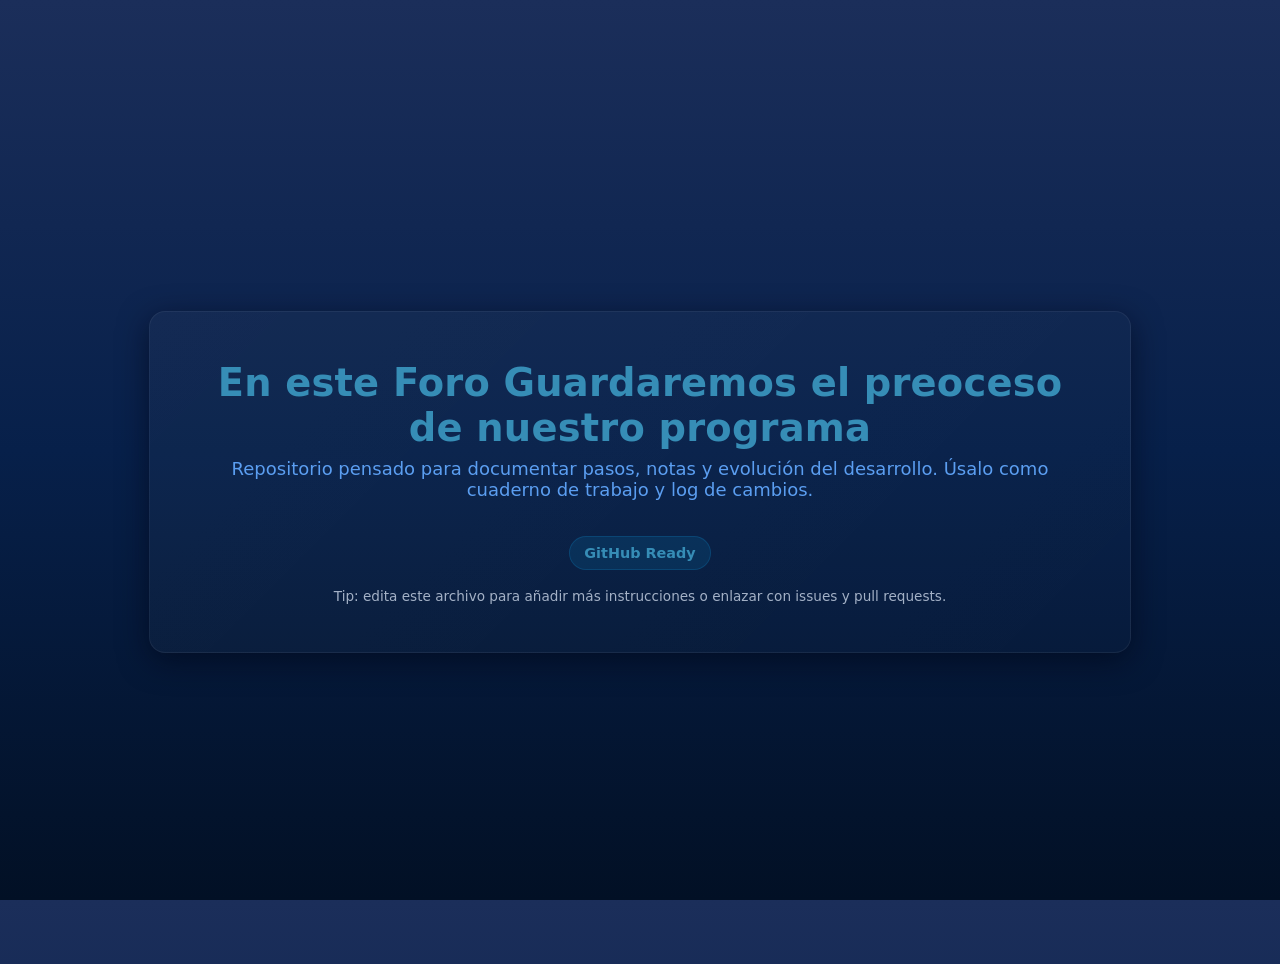
==== index.html @ cb72f855 "index.html" ====
<!doctype html>
<html lang="es">
<head>
<meta charset="utf-8" />
<meta name="viewport" content="width=device-width, initial-scale=1" />
<title>Foro - Proceso del Programa</title>
<style>
:root{
--blue-1:#1b2e5a;
--blue-2:#368db6;
--blue-3:#60a5fa;
--card:#e6f0ff;
--glass: rgba(255,255,255,0.06);
font-family: Inter, system-ui, -apple-system, "Segoe UI", Roboto, "Helvetica Neue", Arial;
}
html,body{height:100%;margin:0}
body{
display:flex;
align-items:center;
justify-content:center;
background:linear-gradient(180deg,var(--blue-1) 0%, #07204a 50%, #021025 100%);
color:var(--card);
-webkit-font-smoothing:antialiased;
-moz-osx-font-smoothing:grayscale;
padding:2rem;
}
.card{
max-width:900px;
width:100%;
background:linear-gradient(135deg, rgba(255,255,255,0.03), rgba(255,255,255,0.01));
border:1px solid rgba(255,255,255,0.06);
box-shadow: 0 8px 30px rgba(2,6,23,0.6);
border-radius:16px;
padding:48px 40px;
text-align:center;
}
h1{
margin:0 0 0.5rem 0;
font-size:clamp(1.6rem, 3.5vw, 2.4rem);
color:var(--blue-2);
letter-spacing:0.2px;
}
p.lead{
margin:0 0 1.25rem 0;
font-size:clamp(1rem, 2.2vw, 1.125rem);
color:var(--blue-3);
opacity:0.95;
}
.badge{
display:inline-block;
margin-top:1rem;
padding:8px 14px;
background:rgba(14,165,233,0.12);
color:var(--blue-2);
border-radius:999px;
font-weight:600;
font-size:0.9rem;
border:1px solid rgba(14,165,233,0.18);
}
footer{
margin-top:18px;
font-size:0.85rem;
color:rgba(230,240,255,0.7);
}
@media (max-width:520px){
.card{padding:28px 20px}
}
</style>
</head>
<body>
<main class="card" role="main">
<h1>En este Foro Guardaremos el preoceso de nuestro programa</h1>
<p class="lead">Repositorio pensado para documentar pasos, notas y evolución del desarrollo. Úsalo como cuaderno de trabajo y log de cambios.</p>
<div class="badge">GitHub Ready</div>
<footer>Tip: edita este archivo para añadir más instrucciones o enlazar con issues y pull requests.</footer>
</main>
</body>
</html>
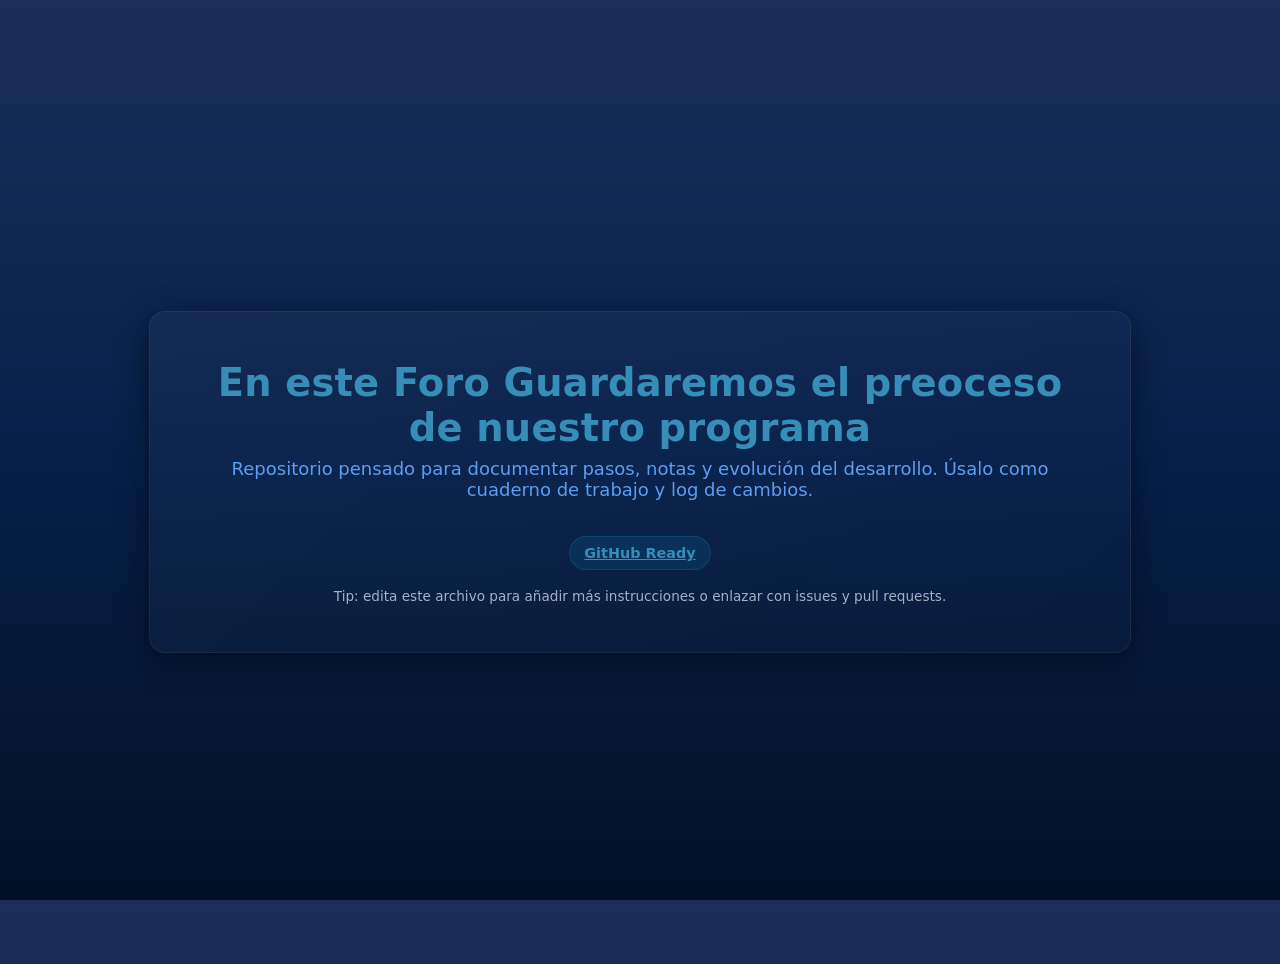
==== commit 18fb622e: "Update index.html" ====
--- a/index.html
+++ b/index.html
@@ -71,7 +71,7 @@
 <main class="card" role="main">
 <h1>En este Foro Guardaremos el preoceso de nuestro programa</h1>
 <p class="lead">Repositorio pensado para documentar pasos, notas y evolución del desarrollo. Úsalo como cuaderno de trabajo y log de cambios.</p>
-<div class="badge">GitHub Ready</div>
+<a href="https://github.com/JuandCaro/DB_FINANCIERA" class="badge" target="_blank">GitHub Ready</a>
 <footer>Tip: edita este archivo para añadir más instrucciones o enlazar con issues y pull requests.</footer>
 </main>
 </body>
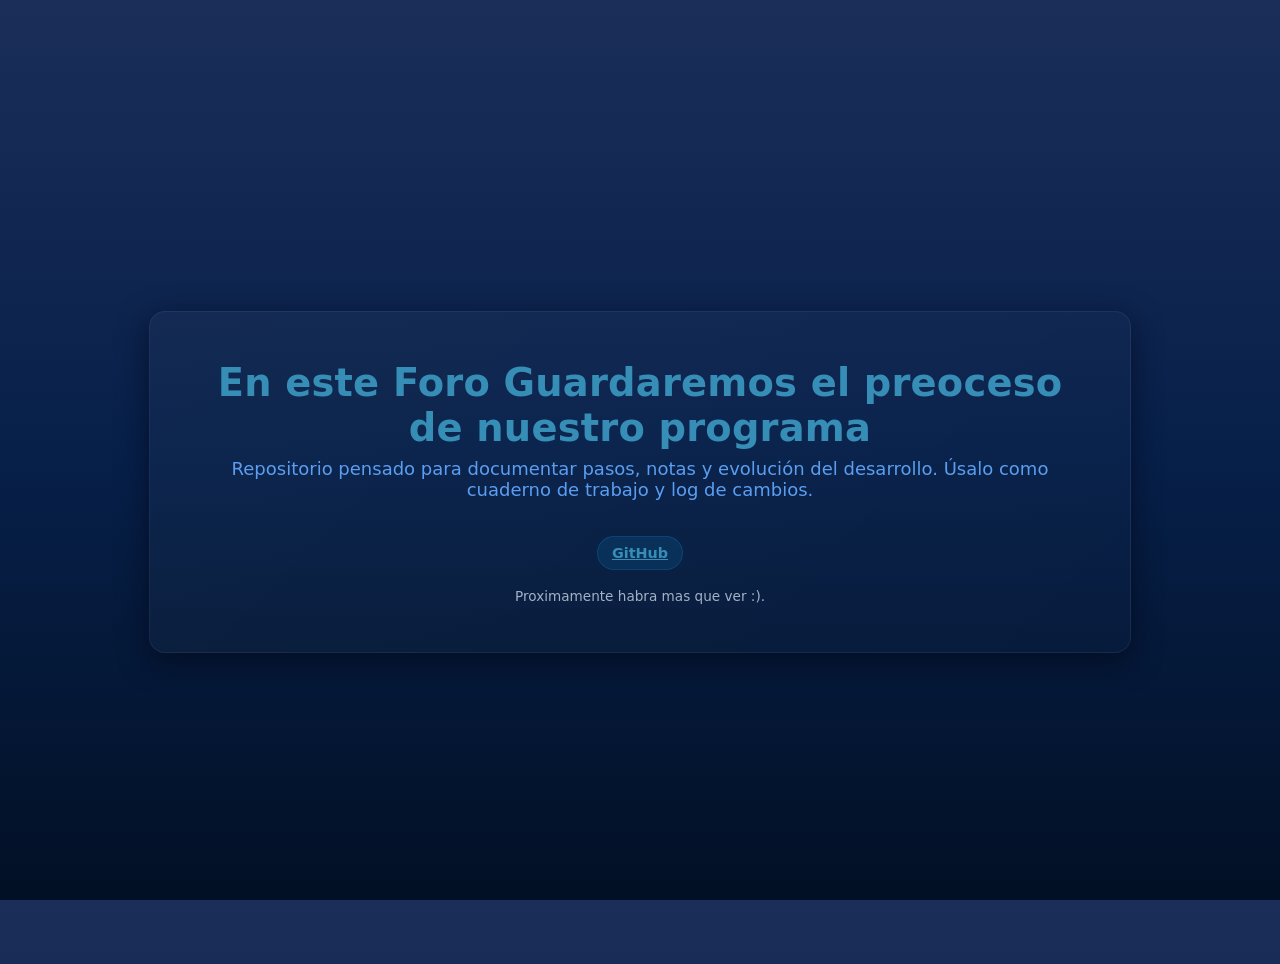
==== commit 211b01ee: "Update index.html" ====
--- a/index.html
+++ b/index.html
@@ -71,8 +71,24 @@
 <main class="card" role="main">
 <h1>En este Foro Guardaremos el preoceso de nuestro programa</h1>
 <p class="lead">Repositorio pensado para documentar pasos, notas y evolución del desarrollo. Úsalo como cuaderno de trabajo y log de cambios.</p>
-<a href="https://github.com/JuandCaro/DB_FINANCIERA" class="badge" target="_blank">GitHub Ready</a>
-<footer>Tip: edita este archivo para añadir más instrucciones o enlazar con issues y pull requests.</footer>
+<a .badge {
+  display:inline-block;
+  margin-top:1rem;
+  padding:10px 18px;
+  background:#1e3a8a;
+  color:white;
+  border-radius:999px;
+  font-weight:600;
+  font-size:0.9rem;
+  text-decoration:none;
+  transition:background 0.3s ease;
+}
+.badge:hover {
+  background:#2563eb;
+}
+href="https://github.com/JuandCaro/DB_FINANCIERA" class="badge" target="_blank">GitHub</a>
+  
+<footer>Proximamente habra mas que ver :).</footer>
 </main>
 </body>
 </html>
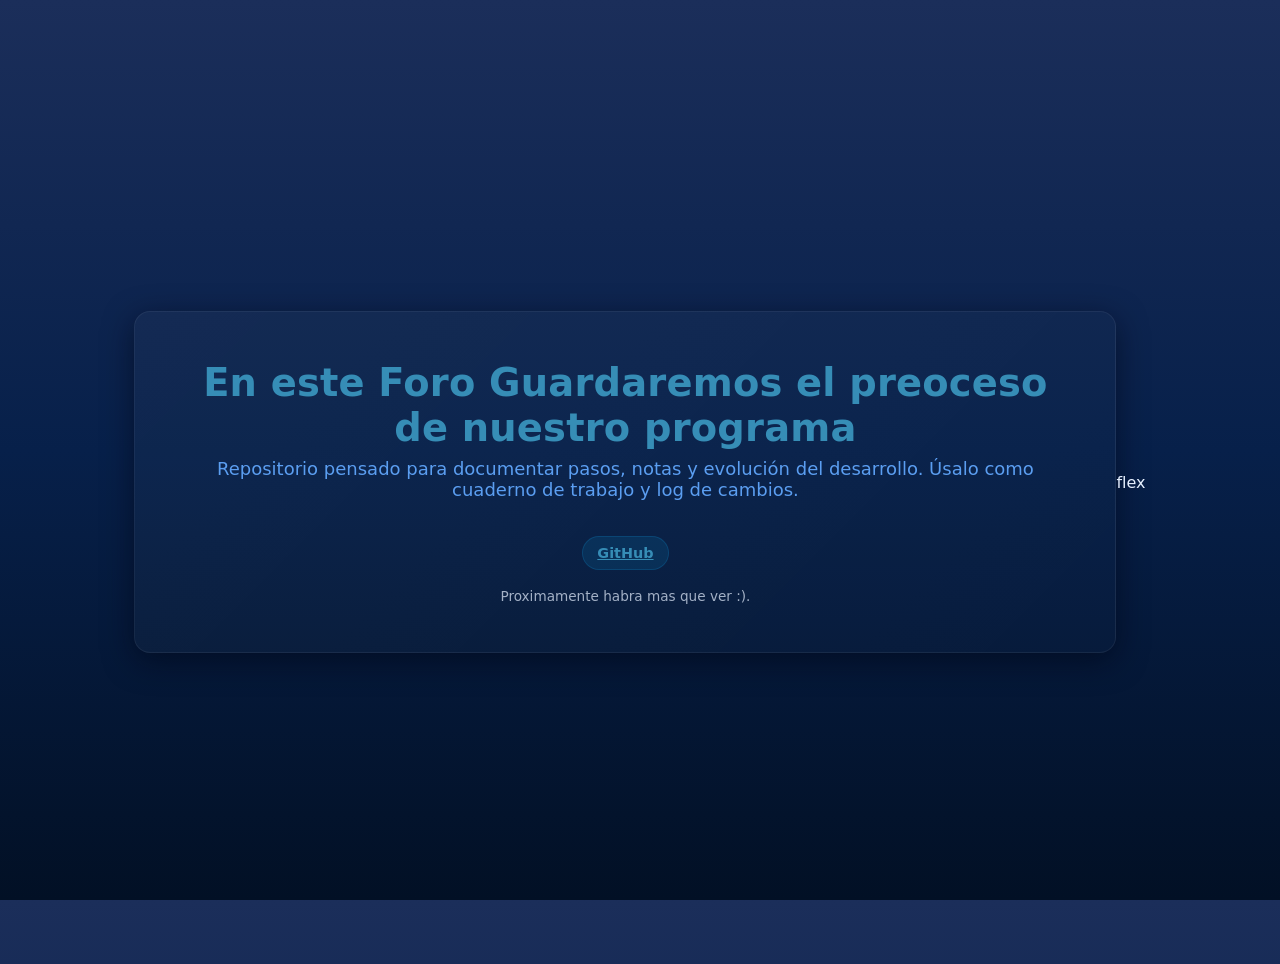
==== commit 86b841cc: "Update index.html" ====
--- a/index.html
+++ b/index.html
@@ -92,3 +92,4 @@
 </main>
 </body>
 </html>
+<div class="w-10 h-10 bg-gradient-to-br from-amber-500 to-amber-600 rounded-lg flex items-center justify-center shadow-lg">flex
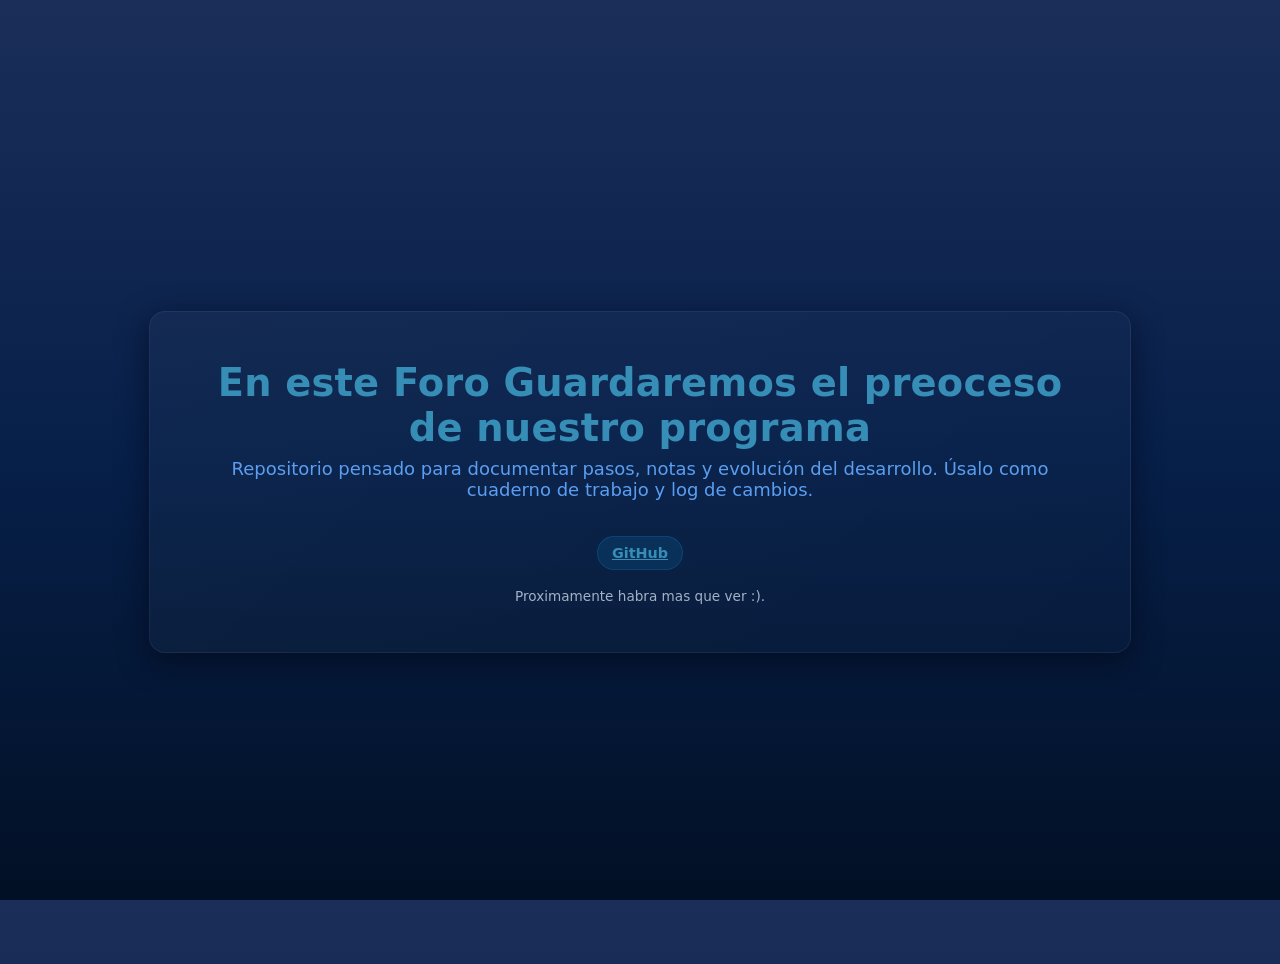
==== commit 4bdd3f11: "Update index.html" ====
--- a/index.html
+++ b/index.html
@@ -92,4 +92,4 @@
 </main>
 </body>
 </html>
-<div class="w-10 h-10 bg-gradient-to-br from-amber-500 to-amber-600 rounded-lg flex items-center justify-center shadow-lg">flex
+<div class="w-10 h-10 bg-gradient-to-br from-amber-500 to-amber-600 rounded-lg flex items-center justify-center shadow-lg"
